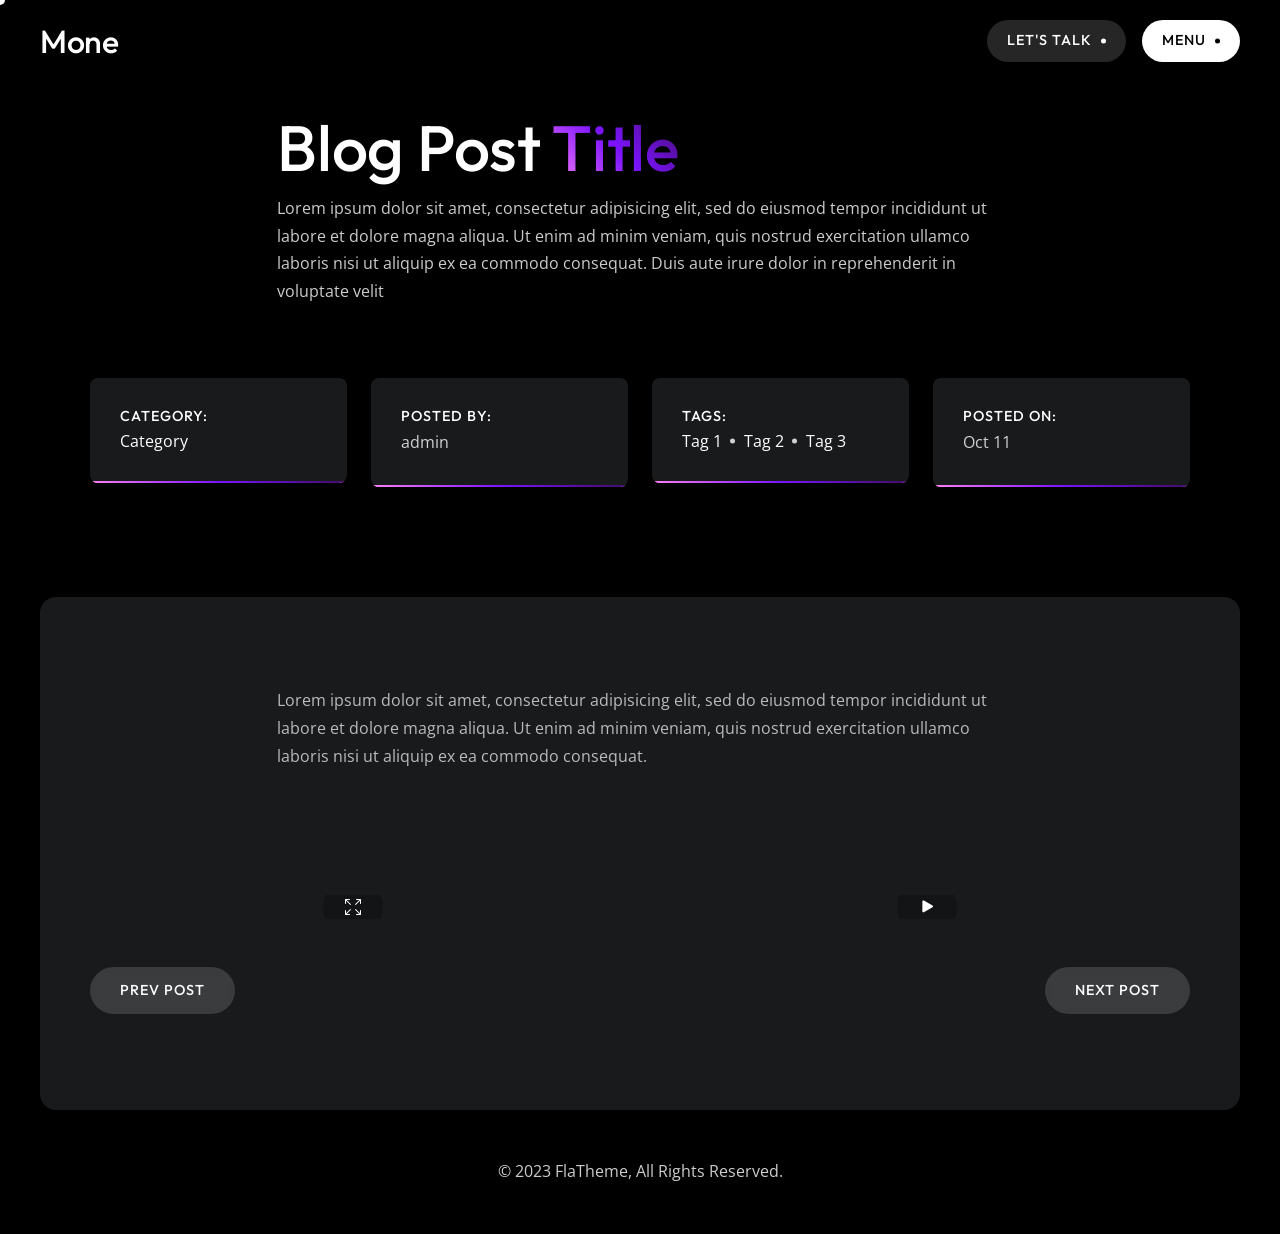
==== blog-single.html @ c7e6affb "main" ====
<!doctype html>
<html lang="en">
	<head>
		<meta charset="utf-8">
		<meta name="viewport" content="width=device-width, initial-scale=1, shrink-to-fit=no">
		<meta name="description" content="">
        <meta name="keywords" content="">
		<title>Mone - Blog Single Page</title>
		<!-- Favicon -->
        <link href="assets/images/favicon.png" rel="shortcut icon">
		<!-- CSS -->
		<link href="assets/plugins/bootstrap/bootstrap.min.css" rel="stylesheet">
		<link href="assets/plugins/magnific-popup/magnific-popup.min.css" rel="stylesheet">
		<link href="assets/plugins/swiper/swiper-bundle.min.css" rel="stylesheet">
		<link href="assets/css/theme.css" rel="stylesheet">
		<!-- Fonts/Icons -->
		<link href="assets/plugins/bootstrap-icons/bootstrap-icons.css" rel="stylesheet">
		<link href="assets/plugins/fontawesome/css/all.css" rel="stylesheet">
	</head>
	<body data-preloader="true">

		<!-- Cursor -->
		<div id="cursor"></div>
		<!-- end Cursor -->

		<!-- Header -->
		<div class="header">
			<div class="container-fluid">
				<div class="header-wrapper">
					<!-- Header Logo -->
					<div class="header-logo">
						<h2><a href="index.html">Mone</a></h2>
					</div>
					<!-- Header Nav -->
					<div class="header-nav">
						<a class="button button-sm button-dot me-2 me-lg-3" href="#">
							<span data-text="Let's Talk">Let's Talk</span>
						</a>
						<!-- Nav Menu Toggle -->
						<button id="nav-toggle" class="button button-sm button-dot button-white">
							<span data-text="Menu">Menu</span>
						</button>
						<!-- Nav Menu Box -->
						<div class="nav-box">
							<ul class="nav">
								<li class="nav-item">
									<a class="nav-link" href="index.html"><i class="bi bi-arrow-right"></i>About</a>
								</li>
								<li class="nav-item">
									<a class="nav-link" href="index.html"><i class="bi bi-arrow-right"></i>Services</a>
								</li>
								<li class="nav-item">
									<a class="nav-link" href="index.html"><i class="bi bi-arrow-right"></i>Portfolio</a>
								</li>
								<li class="nav-item">
									<a class="nav-link" href="index.html"><i class="bi bi-arrow-right"></i>Awards</a>
								</li>
								<li class="nav-item">
									<a class="nav-link" href="index.html"><i class="bi bi-arrow-right"></i>Testimonial</a>
								</li>
								<li class="nav-item">
									<a class="nav-link active" href="#blog"><i class="bi bi-arrow-right"></i>Blog</a>
								</li>
								<li class="nav-item">
									<a class="nav-link" href="index.html"><i class="bi bi-arrow-right"></i>Contact</a>
								</li>
							</ul>
						</div>
					</div><!-- end header-nav -->
				</div><!-- end header-wrapper -->
			</div><!-- end container -->
		</div>
		<!-- end Header -->

		<main>

			<div class="section">
				<div class="container">
					<div class="row">
						<div class="col-12 col-md-10 offset-md-1 col-lg-8 offset-lg-2">
							<h1 class="display-3 fw-medium">Blog Post <span class="text-gradient">Title</span></h1>
							<p>Lorem ipsum dolor sit amet, consectetur adipisicing elit, sed do eiusmod
							tempor incididunt ut labore et dolore magna aliqua. Ut enim ad minim veniam,
							quis nostrud exercitation ullamco laboris nisi ut aliquip ex ea commodo
							consequat. Duis aute irure dolor in reprehenderit in voluptate velit</p>
						</div>
					</div><!-- end row -->
					<div class="row g-4 mt-5">
						<div class="col-12 col-md-6 col-lg-3">
							<div class="fancy-box">
								<h6 class="sm-heading mb-1">Category:</h6>
								<ul class="list-inline-dot">
									<li>
										<a href="#">Category</a>
									</li>
								</ul>
							</div>
						</div>
						<div class="col-12 col-md-6 col-lg-3">
							<div class="fancy-box">
								<h6 class="sm-heading mb-1">Posted by:</h6>
								<p>admin</p>
							</div>
						</div>
						<div class="col-12 col-md-6 col-lg-3">
							<div class="fancy-box">
								<h6 class="sm-heading mb-1">Tags:</h6>
								<ul class="list-inline-dot">
									<li>
										<a href="#">Tag 1</a>
									</li>
									<li>
										<a href="#">Tag 2</a>
									</li>
									<li>
										<a href="#">Tag 3</a>
									</li>
								</ul>
							</div>
						</div>
						<div class="col-12 col-md-6 col-lg-3">
							<div class="fancy-box">
								<h6 class="sm-heading mb-1">Posted on:</h6>
								<p>Oct 11</p>
							</div>
						</div>
					</div><!-- end row -->
				</div><!-- end container -->
			</div>

			<div class="section-box">
				<div class="section-sm bg-dark border-radius-1">
					<div class="container">
						<!-- Text -->
						<div class="row">
							<div class="col-12 col-md-10 offset-md-1 col-lg-8 offset-lg-2">
								<p>Lorem ipsum dolor sit amet, consectetur adipisicing elit, sed do eiusmod
								tempor incididunt ut labore et dolore magna aliqua. Ut enim ad minim veniam,
								quis nostrud exercitation ullamco laboris nisi ut aliquip ex ea commodo
								consequat.</p>
							</div>
						</div><!-- end row -->
						<!-- Project Media -->
						<div class="row g-4 g-lg-5 mt-1">
							<div class="col-12">
								<img class="border-radius" src="assets/images/blog-img-wide.jpg" alt="">
							</div>
							<div class="col-12 col-md-6">
								<!-- Image Lightbox -->
								<a class="lightbox-image-box border-radius" href="assets/images/blog-img.jpg">
									<img src="assets/images/blog-img.jpg" alt="">
									<div class="lightbox-icon">
										<i class="bi bi-arrows-fullscreen"></i>
									</div>
								</a>
							</div>
							<div class="col-12 col-md-6">
								<!-- Video Lightbox -->
								<a class="lightbox-media-box border-radius icon-lg" href="https://www.youtube.com/watch?v=W-j4QGAgNu8">
									<img src="assets/images/blog-img.jpg" alt="">
									<div class="lightbox-icon">
										<i class="bi bi-play-fill"></i>
									</div>
								</a>
							</div>
						</div><!-- end row -->
						<div class="row mt-5">
							<div class="col-6">
								<a class="button" href="#">
									<span data-text="Prev Post">Prev Post</span>
								</a>
							</div>
							<div class="col-6 text-end">
								<a class="button" href="#">
									<span data-text="Next Post">Next Post</span>
								</a>
							</div>
						</div>
					</div><!-- end container -->
				</div>
			</div>

		</main>

		<!-- Footer -->
		<div class="py-4 py-lg-5 text-center">
			<p>&copy; 2023 FlaTheme, All Rights Reserved.</p>
		</div>
		<!-- end Footer -->

		<!-- Scroll To Top -->
		<div class="scrolltotop">
			<a class="button-circle" href="#">
				<i class="bi bi-arrow-up"></i>
				<i class="bi bi-arrow-up"></i>
			</a>
		</div>
		<!-- end Scroll To Top -->

		<!-- JavaScripts -->
		<script src="https://maps.googleapis.com/maps/api/js?key=YOUR_API_KEY"></script>
		<script src="assets/plugins/jquery.min.js"></script>
		<script src="assets/plugins/plugins.js"></script>
		<script src="assets/js/functions.js"></script>
	</body>
</html>
---- assets/css/theme.css ----
/*------------------------------------------------
*
* Template name : Mone
* Version       : 1.0.1
* Author        : FlaTheme
* Author URL    : http://themeforest.net/user/flatheme
* Table of Contents: 
* 1.  Base
* 2.  Forms
* 3.  Lists
* 4.  Typography
* 5.  Buttons
* 6.  Clients
* 7.  Fancy box
* 8.  Lightbox
* 9.  Maps
* 10. Services
* 11. Testimonial
* 12. Blog
* 13. Header Menu
* 14. Portfolio
* 15. Preloader
* 16. Utilities
*
-------------------------------------------------*/
/*------------------------------------------------
  1. Base
-------------------------------------------------*/
@import url("https://fonts.googleapis.com/css2?family=Open+Sans:wght@300;400;500;600;700&family=Outfit:wght@200;300;400;500;600;700;800&display=swap");
html, body {
  width: 100%;
  height: 100%;
}

body {
  overflow-x: hidden;
  position: relative;
  z-index: 1;
  background: black;
  width: auto;
  min-height: 100%;
}

:root {
  --bs-dark-rgb: 24, 26, 28;
}

.container {
  padding: 0 20px;
}

img {
  width: auto;
  max-width: 100%;
  height: auto;
}

.hero-section {
  padding: 130px 0;
}

@media (max-width: 1199.98px) {
  .hero-section {
    padding: 110px 0;
  }
}

@media (max-width: 991.98px) {
  .hero-section {
    padding: 90px 0;
  }
}

.hero-heading {
  font-size: 4rem;
}

@media (min-width: 768px) {
  .hero-heading {
    font-size: 6rem;
  }
}

@media (min-width: 992px) {
  .hero-heading {
    font-size: 7rem;
  }
}

@media (min-width: 1200px) {
  .hero-heading {
    font-size: 8rem;
  }
}

.hero-avatar img {
  width: 320px;
  height: 320px;
  border-radius: 50%;
}

@media (max-width: 1199.98px) {
  .hero-avatar img {
    width: 100%;
    height: auto;
  }
}

@media (max-width: 991.98px) {
  .hero-avatar img {
    width: 270px;
    height: 270px;
  }
}

@media (max-width: 767.98px) {
  .hero-avatar img {
    width: 240px;
    height: 240px;
  }
}

.section-box {
  padding: 0 20px;
}

@media (min-width: 992px) {
  .section-box {
    padding: 0 30px;
  }
}

@media (min-width: 1200px) {
  .section-box {
    padding: 0 40px;
  }
}

@media (min-width: 1600px) {
  .section-box {
    padding: 0 50px;
  }
}

@media (min-width: 1920px) {
  .section-box {
    padding: 0 60px;
  }
}

.section {
  overflow: hidden;
  padding: 110px 0;
}

.section-sm {
  overflow: hidden;
  padding: 90px 0;
}

@media (max-width: 1199.98px) {
  .section {
    padding: 90px 0;
  }
  .section-sm {
    padding: 70px 0;
  }
}

.link-hover {
  display: inline-block;
  overflow: hidden;
  vertical-align: middle;
}

.link-hover span {
  display: block;
  position: relative;
  color: transparent;
}

.link-hover span:before, .link-hover span:after {
  content: attr(data-text);
  position: absolute;
  left: 0;
  color: white;
  -webkit-transition: ease-out 0.16s;
  transition: ease-out 0.16s;
}

.link-hover span:before {
  top: 0;
}

.link-hover span:after {
  visibility: hidden;
  opacity: 0;
  top: 100%;
}

.link-hover:hover:before {
  opacity: 0.4;
  -webkit-transform: translateY(-50%) scale(2.7);
  transform: translateY(-50%) scale(2.7);
}

.link-hover:hover span:before {
  visibility: hidden;
  opacity: 0;
  top: -100%;
}

.link-hover:hover span:after {
  visibility: visible;
  opacity: 1;
  top: 0;
}

@media (max-width: 991.98px) {
  #cursor {
    display: none;
  }
}

@media (min-width: 992px) {
  #cursor {
    z-index: 999;
    position: absolute;
    -webkit-transform: translate(-50%, -50%);
    transform: translate(-50%, -50%);
    background: white;
    width: 10px;
    height: 10px;
    border-radius: 50%;
    mix-blend-mode: difference;
    pointer-events: none;
    -webkit-transition: linear 0.08s;
    transition: linear 0.08s;
  }
  #cursor.scale-cursor {
    -webkit-transform: translate(-50%, -50%) scale(5);
    transform: translate(-50%, -50%) scale(5);
    opacity: 0.15;
  }
}

.scrolltotop {
  position: fixed;
  right: 20px;
  bottom: 20px;
  -webkit-transform: translateY(20px);
  transform: translateY(20px);
  z-index: 991;
  visibility: hidden;
  opacity: 0;
  -webkit-transition: ease-out 0.12s;
  transition: ease-out 0.12s;
}

.scrolltotop.show {
  -webkit-transform: translateY(0);
  transform: translateY(0);
  visibility: visible;
  opacity: 1;
}

@media (min-width: 992px) {
  .scrolltotop {
    right: 30px;
  }
}

@media (min-width: 1200px) {
  .scrolltotop {
    right: 40px;
  }
}

@media (min-width: 1600px) {
  .scrolltotop {
    right: 50px;
  }
}

@media (min-width: 1920px) {
  .scrolltotop {
    right: 60px;
  }
}

/*------------------------------------------------
  2. Forms
-------------------------------------------------*/
input:not(.form-check-input),
textarea {
  background: #181a1c;
  width: 100%;
  border: 0;
  margin-bottom: 1rem;
  padding: 15px 20px;
  border-radius: 0.5em;
  box-shadow: none;
  font: 400 15px "Open Sans", sans-serif;
  -webkit-transition: ease-out 0.16s;
  transition: ease-out 0.16s;
}

input:not(.form-check-input):focus, input:not(.form-check-input):active,
textarea:focus,
textarea:active {
  outline: 0;
  box-shadow: none;
}

textarea {
  height: 160px;
}

input:not(.form-check-input), textarea, .form-control {
  color: rgba(255, 255, 255, 0.8);
}

input:not(.form-check-input)::-webkit-input-placeholder, textarea::-webkit-input-placeholder, .form-control::-webkit-input-placeholder {
  color: rgba(255, 255, 255, 0.4);
}

input:not(.form-check-input)::-moz-placeholder, textarea::-moz-placeholder, .form-control::-moz-placeholder {
  color: rgba(255, 255, 255, 0.4);
}

input:not(.form-check-input):-ms-placeholder, textarea:-ms-placeholder, .form-control:-ms-placeholder {
  color: rgba(255, 255, 255, 0.4);
}

input:not(.form-check-input)::-ms-placeholder, textarea::-ms-placeholder, .form-control::-ms-placeholder {
  color: rgba(255, 255, 255, 0.4);
}

input:not(.form-check-input)::placeholder, textarea::placeholder, .form-control::placeholder {
  color: rgba(255, 255, 255, 0.4);
}

input:not(.form-check-input):focus, textarea:focus, .form-control:focus {
  border-color: rgba(255, 255, 255, 0.3);
}

label {
  font-size: 15px;
}

.submit-result span {
  display: none;
  -webkit-transition: ease-out 0.2s;
  transition: ease-out 0.2s;
}

.submit-result span.show-result {
  margin-top: 24px;
  display: block;
}

.submit-result span#success {
  color: #32CD32;
}

.submit-result span#error {
  color: #E32227;
}

.submit-result span .error-color {
  background: rgba(255, 0, 0, 0.1);
}

/*------------------------------------------------
  3. Lists
-------------------------------------------------*/
ul {
  margin: 0;
}

ul li a {
  -webkit-transition: linear 0.1s;
  transition: linear 0.1s;
}

ul[class*=' list-'], ul[class^='list-'] {
  padding: 0;
}

ul.list-unstyled li {
  list-style-type: none;
}

ul[class*=' list-inline'] li, ul[class^='list-inline'] li {
  display: inline-block;
}

ul.list-inline li {
  padding-left: 4px;
}

ul.list-inline li:first-child {
  padding-left: 0;
}

ul.list-inline-lg li {
  padding-left: 8px;
}

ul.list-inline-lg li:first-child {
  padding-left: 0;
}

ul.list-inline-dot li {
  position: relative;
  padding: 0 4px 0 14px;
}

ul.list-inline-dot li:before {
  content: '';
  position: absolute;
  top: 50%;
  left: 0;
  -webkit-transform: translateY(-50%);
  transform: translateY(-50%);
  background: rgba(255, 255, 255, 0.8);
  width: 5px;
  height: 5px;
  border-radius: 50%;
}

ul.list-inline-dot li:first-child {
  padding-left: 0;
}

ul.list-inline-dot li:first-child:before {
  display: none;
}

/*------------------------------------------------
  4. Typography
-------------------------------------------------*/
body {
  color: rgba(255, 255, 255, 0.8);
  font-family: "Open Sans", sans-serif;
  font-size: 1rem;
  font-weight: 400;
  letter-spacing: 0;
}

@media (max-width: 991.98px) {
  body {
    font-size: 0.938rem;
  }
}

h1, h2, h3, h4, h5, h6 {
  letter-spacing: -0.3px;
  color: white;
  font-family: "Outfit", sans-serif;
  font-weight: 500;
}

p {
  margin: 0;
  line-height: 1.74;
  /* 26px */
}

@media (max-width: 991.98px) {
  p {
    line-height: 1.6;
    /* 24px */
  }
}

.uppercase {
  text-transform: uppercase;
}

.font-small {
  font-size: 0.9em;
  line-height: 1.7;
}

@media (max-width: 991.98px) {
  .font-small {
    font-size: 0.9em;
    line-height: 1.7;
  }
}

.font-large {
  font-size: 1.063em;
  line-height: 1.6;
}

@media (max-width: 991.98px) {
  .font-large {
    font-size: 1.063em;
  }
}

.title-heading {
  position: relative;
  display: inline-block;
  padding-left: 20px;
  font-family: "Outfit", sans-serif;
  font-size: 0.9em;
  font-weight: 500;
  text-transform: uppercase;
  letter-spacing: 1px;
}

.title-heading:before {
  content: '';
  position: absolute;
  top: 50%;
  left: 0;
  -webkit-transform: translateY(-50%);
  transform: translateY(-50%);
  width: 12px;
  height: 12px;
  border: 2px solid rgba(255, 255, 255, 0.3);
  border-radius: 50%;
}

.sm-heading {
  font-family: "Outfit", sans-serif;
  font-size: 0.9em;
  font-weight: 500;
  text-transform: uppercase;
  letter-spacing: 1px;
  line-height: 1.2;
}

i {
  display: inline-block;
}

.icon-4xl i {
  font-size: 2.4em;
}

.icon-3xl i {
  font-size: 2.13em;
}

.icon-2xl i {
  font-size: 1.86em;
}

.icon-xl i {
  font-size: 1.6em;
}

.icon-lg i {
  font-size: 1.33em;
}

.icon-sm i {
  font-size: 0.9em;
}

/*------------------------------------------------
  5. Buttons
-------------------------------------------------*/
a {
  color: white;
  -webkit-transition: linear 0.1s;
  transition: linear 0.1s;
  text-decoration: none;
}

a:hover {
  color: white;
  text-decoration: none;
}

button {
  background: transparent;
  box-shadow: none;
  border: 0;
  padding: 0;
  cursor: pointer;
}

a:focus, a:active, button:focus, button:active {
  box-shadow: none;
  outline: 0;
}

.button {
  position: relative;
  display: inline-block;
  overflow: hidden;
  background: rgba(255, 255, 255, 0.15);
  backdrop-filter: blur(5px);
  border-radius: 3em;
  padding: 13px 30px;
  color: white;
  font-family: "Outfit", sans-serif;
  font-size: 0.9em;
  font-weight: 500;
  text-transform: uppercase;
  letter-spacing: 1px;
  -webkit-transition: ease-out 0.12s;
  transition: ease-out 0.12s;
}

.button:after {
  content: '';
  z-index: -1;
  position: absolute;
  top: 0;
  left: 0;
  opacity: 0;
  background-color: #ff82f3;
  background-image: linear-gradient(45deg, #ff82f3 0%, #7b13ff 50%, #400d64 100%);
  width: 100%;
  height: 100%;
  -webkit-transition: linear 0.1s;
  transition: linear 0.1s;
}

.button span {
  display: block;
  position: relative;
  color: transparent;
}

.button span:before, .button span:after {
  content: attr(data-text);
  position: absolute;
  left: 0;
  color: white;
  -webkit-transition: ease-out 0.14s;
  transition: ease-out 0.14s;
}

.button span:before {
  top: 0;
}

.button span:after {
  visibility: hidden;
  opacity: 0;
  top: 100%;
}

.button:hover {
  background: rgba(255, 255, 255, 0.15);
  color: white;
}

.button:hover:after {
  opacity: 0.2;
}

.button:hover span:before {
  visibility: hidden;
  opacity: 0;
  top: -100%;
}

.button:hover span:after {
  visibility: visible;
  opacity: 1;
  top: 0;
}

.button-sm {
  padding: 10px 20px;
}

.button-lg {
  padding: 16px 42px;
}

.button-white {
  background: white;
  color: black;
}

.button-white:after {
  display: none;
}

.button-white span:before, .button-white span:after {
  color: black;
}

.button-white:hover {
  background: white;
  color: black;
}

.button-dot {
  padding: 13px 46px 13px 30px;
}

.button-dot:before {
  content: '';
  position: absolute;
  top: 50%;
  right: 32px;
  -webkit-transform: translateY(-50%);
  transform: translateY(-50%);
  background: white;
  width: 5px;
  height: 5px;
  border-radius: 50%;
  -webkit-transition: linear 0.06s;
  transition: linear 0.06s;
}

.button-dot:hover:before {
  opacity: 0.4;
  -webkit-transform: translateY(-50%) scale(2.7);
  transform: translateY(-50%) scale(2.7);
}

.button-dot.button-sm {
  padding: 10px 34px 10px 20px;
}

.button-dot.button-sm:before {
  right: 20px;
}

.button-dot.button-lg {
  padding: 16px 60px 16px 42px;
}

.button-dot.button-white:before {
  background: black;
}

.button-dot.button-white:hover:before {
  opacity: 0.2;
}

.button-circle {
  position: relative;
  overflow: hidden;
  z-index: 1;
  display: inline-block;
  background: rgba(255, 255, 255, 0.15);
  backdrop-filter: blur(5px);
  width: 50px;
  height: 50px;
  border-radius: 50%;
  color: white;
  text-align: center;
  line-height: 50px;
  -webkit-transition: linear 0.1s;
  transition: linear 0.1s;
}

.button-circle:before {
  content: '';
  z-index: -1;
  position: absolute;
  top: 0;
  left: 0;
  opacity: 0;
  background-color: #ff82f3;
  background-image: linear-gradient(45deg, #ff82f3 0%, #7b13ff 50%, #400d64 100%);
  width: 100%;
  height: 100%;
  -webkit-transition: linear 0.1s;
  transition: linear 0.1s;
}

.button-circle i {
  position: absolute;
  top: 50%;
  left: 50%;
  -webkit-transform: translate(-50%, -50%);
  transform: translate(-50%, -50%);
  -webkit-transition: ease-out 0.16s;
  transition: ease-out 0.16s;
}

.button-circle i:last-child {
  top: 100%;
  visibility: hidden;
  opacity: 0;
}

.button-circle:hover {
  background: rgba(255, 255, 255, 0.15);
  color: white;
}

.button-circle:hover:before {
  opacity: 0.2;
}

.button-circle:hover i:first-child {
  top: 0;
  visibility: hidden;
  opacity: 0;
}

.button-circle:hover i:last-child {
  top: 50%;
  visibility: visible;
  opacity: 1;
}

.button-circle-sm {
  width: 44px;
  height: 44px;
  line-height: 44px;
}

.button-circle-lg {
  width: 56px;
  height: 56px;
  line-height: 56px;
}

.button-circle-white {
  background: white;
  color: black;
}

.button-circle-white:before {
  display: none;
}

.button-circle-white:hover {
  background: white;
  color: black;
}

/*------------------------------------------------
  6. Clients
-------------------------------------------------*/
.client-box a img {
  opacity: 0.6;
  width: 100%;
  -webkit-transition: ease-out 0.12s;
  transition: ease-out 0.12s;
}

.client-box a:hover img {
  opacity: 1;
}

/*------------------------------------------------
  7. Fancy box
-------------------------------------------------*/
.fancy-box {
  z-index: 1;
  position: relative;
  overflow: hidden;
  background: #181a1c;
  padding: 30px;
  border-radius: 0.5em;
}

.fancy-box:before {
  z-index: -1;
  content: '';
  visibility: hidden;
  opacity: 0;
  position: absolute;
  top: 0;
  left: 0;
  background-color: #ff82f3;
  background-image: linear-gradient(45deg, #ff82f3 0%, #7b13ff 50%, #400d64 100%);
  width: 100%;
  height: 100%;
  -webkit-transition: linear 0.1s;
  transition: linear 0.1s;
}

.fancy-box:after {
  content: '';
  position: absolute;
  bottom: 0;
  left: 0;
  background-color: #ff82f3;
  background-image: linear-gradient(45deg, #ff82f3 0%, #7b13ff 50%, #400d64 100%);
  width: 100%;
  height: 2px;
  -webkit-transition: linear 0.1s;
  transition: linear 0.1s;
}

.fancy-box:hover:before {
  visibility: visible;
  opacity: 0.1;
}

@media (max-width: 1199.98px) {
  .fancy-box {
    padding: 24px;
  }
}

@media (max-width: 991.98px) {
  .fancy-box {
    padding: 20px;
  }
}

/*------------------------------------------------
  8. Lightbox
-------------------------------------------------*/
.lightbox-image-box,
.lightbox-media-box {
  position: relative;
  overflow: hidden;
  display: block;
}

.lightbox-image-box[class*='border-radius'],
.lightbox-media-box[class*='border-radius'] {
  -webkit-transform: translate3d(0, 0, 0);
  transform: translate3d(0, 0, 0);
}

.lightbox-image-box:after,
.lightbox-media-box:after {
  content: '';
  position: absolute;
  top: 0;
  right: 0;
  bottom: 0;
  left: 0;
  opacity: 0;
  background-color: #ff82f3;
  background-image: linear-gradient(45deg, #ff82f3 0%, #7b13ff 50%, #400d64 100%);
  -webkit-transition: linear 0.1s;
  transition: linear 0.1s;
}

.lightbox-image-box img,
.lightbox-media-box img {
  -webkit-transform: scale(1);
  transform: scale(1);
  -webkit-transition: transform 0.4s cubic-bezier(0.165, 0.84, 0.44, 1);
  transition: transform 0.4s cubic-bezier(0.165, 0.84, 0.44, 1);
}

.lightbox-image-box .lightbox-icon,
.lightbox-media-box .lightbox-icon {
  z-index: 1;
  position: absolute;
  top: 50%;
  left: 50%;
  -webkit-transform: translate(-50%, -50%);
  transform: translate(-50%, -50%);
  background: rgba(0, 0, 0, 0.2);
  backdrop-filter: blur(5px);
  width: 60px;
  height: 60px;
  border-radius: 50%;
  text-align: center;
  line-height: 60px;
  color: white;
}

.lightbox-image-box:hover:after,
.lightbox-media-box:hover:after {
  opacity: 0.1;
}

.lightbox-image-box:hover img,
.lightbox-media-box:hover img {
  -webkit-transform: scale(1.06);
  transform: scale(1.06);
}

.mfp-bg {
  background: black;
}

.mfp-container,
.mfp-bg {
  opacity: 0;
  -webkit-backface-visibility: hidden;
  -webkit-transition: ease-out 0.16s;
  transition: ease-out 0.16s;
}

.mfp-container {
  -webkit-transform: scale(0.98);
  transform: scale(0.98);
  padding: 0 20px;
}

.mfp-ready .mfp-container {
  -webkit-transform: scale(1);
  transform: scale(1);
  opacity: 1;
}

.mfp-ready.mfp-bg {
  opacity: 0.97;
}

.mfp-removing .mfp-container, .mfp-removing.mfp-bg {
  opacity: 0;
}

.mfp-removing .mfp-container {
  -webkit-transform: scale(0.98);
  transform: scale(0.98);
}

button.mfp-close {
  display: block;
  top: -5px;
  opacity: 1;
  width: auto;
  height: auto;
  line-height: auto;
  font-size: 24px;
  -webkit-transition: linear 0.1s;
  transition: linear 0.1s;
}

button.mfp-close:hover {
  top: -5px;
  opacity: 1;
  color: #fff;
}

.mfp-iframe-holder .mfp-close {
  top: -45px;
}

.mfp-iframe-holder .mfp-close:hover {
  top: -45px;
}

.mfp-close-btn-in .mfp-close {
  color: rgba(255, 255, 255, 0.7);
}

.mfp-arrow {
  -webkit-transition: linear 0.1s;
  transition: linear 0.1s;
}

.mfp-arrow-left:before {
  border-right: 0;
}

.mfp-arrow-right:before {
  border-left: 0;
}

@media (max-width: 575.98px) {
  button.mfp-arrow {
    background: rgba(0, 0, 0, 0.5);
    width: 70px;
    height: 70px;
    margin-top: -35px;
  }
  button.mfp-arrow:active {
    margin-top: -35px;
  }
  button.mfp-arrow-left {
    margin-left: 20px;
  }
  button.mfp-arrow-left:before, button.mfp-arrow-left:after {
    margin-top: 15px;
    margin-left: 20px;
  }
  button.mfp-arrow-right {
    margin-right: 20px;
  }
  button.mfp-arrow-right:before, button.mfp-arrow-right:after {
    margin-top: 15px;
    margin-left: 30px;
  }
}

.mfp-bottom-bar {
  margin-top: -30px;
}

.mfp-bottom-bar .mfp-title {
  color: rgba(255, 255, 255, 0.7);
}

.mfp-bottom-bar .mfp-counter {
  color: rgba(255, 255, 255, 0.6);
  font-size: 14px;
}

.mfp-iframe-scaler iframe, .mfp-figure::after {
  -webkit-box-shadow: 0 0 14px 0 rgba(0, 0, 0, 0.3);
  box-shadow: 0 0 14px 0 rgba(0, 0, 0, 0.3);
}

/*------------------------------------------------
  9. Maps
-------------------------------------------------*/
.gmap {
  width: 100%;
}

.gmap-sm {
  height: 350px;
}

.gmap-md {
  height: 400px;
}

.gmap-lg {
  height: 450px;
}

@media (max-width: 991.98px) {
  .gmap-sm {
    height: 300px;
  }
  .gmap-md {
    height: 350px;
  }
  .gmap-lg {
    height: 400px;
  }
}

/*------------------------------------------------
  10. Services
-------------------------------------------------*/
.service-box {
  z-index: 1;
  position: relative;
  overflow: hidden;
  background: #181a1c;
  padding: 30px;
  border-radius: 0.5em;
}

.service-box:before {
  z-index: -1;
  content: '';
  visibility: hidden;
  opacity: 0;
  position: absolute;
  top: 0;
  left: 0;
  background-color: #ff82f3;
  background-image: linear-gradient(45deg, #ff82f3 0%, #7b13ff 50%, #400d64 100%);
  width: 100%;
  height: 100%;
  -webkit-transition: linear 0.1s;
  transition: linear 0.1s;
}

.service-box:after {
  content: '';
  position: absolute;
  bottom: 0;
  left: 0;
  background-color: #ff82f3;
  background-image: linear-gradient(45deg, #ff82f3 0%, #7b13ff 50%, #400d64 100%);
  width: 100%;
  height: 2px;
  -webkit-transition: linear 0.1s;
  transition: linear 0.1s;
}

.service-box .service-order * {
  margin: 0;
}

.service-box .service-title * {
  display: inline-flex;
  margin-bottom: 0;
}

.service-box .service-title i {
  font-size: 2em;
  padding-right: 16px;
  color: white;
}

.service-box:hover:before {
  visibility: visible;
  opacity: 0.1;
}

@media (max-width: 991.98px) {
  .service-box {
    padding: 20px;
  }
  .service-box .service-order {
    margin-bottom: 12px;
  }
  .service-box .service-title {
    display: inline-flex;
    align-items: center;
    margin-bottom: 12px;
  }
  .service-box .service-title i {
    padding-right: 12px;
  }
}

@media (min-width: 992px) {
  .service-box {
    display: -webkit-box;
    display: -webkit-flex;
    display: -ms-flexbox;
    display: flex;
    align-items: center;
  }
  .service-box .service-order {
    display: inline-flex;
    width: 15%;
  }
  .service-box .service-title {
    display: inline-flex;
    width: 40%;
    align-items: center;
    padding-right: 24px;
  }
  .service-box .service-text {
    display: inline-flex;
    width: 45%;
  }
}

/*------------------------------------------------
  11. Testimonial
-------------------------------------------------*/
.testimonial-slider {
  position: relative;
}

.swiper-testimonial-pagination.swiper-pagination-progressbar,
.swiper-testimonial-pagination.swiper-pagination-horizontal {
  position: absolute;
  top: auto;
  bottom: 0;
  right: 0;
  left: 330px;
  z-index: 1;
  overflow: hidden;
  background: rgba(255, 255, 255, 0.2);
  width: auto;
  height: 2px;
  border-radius: 1px;
}

.swiper-testimonial-pagination.swiper-pagination-progressbar .swiper-pagination-progressbar-fill,
.swiper-testimonial-pagination.swiper-pagination-horizontal .swiper-pagination-progressbar-fill {
  background-color: #ff82f3;
  background-image: linear-gradient(45deg, #ff82f3 0%, #7b13ff 50%, #400d64 100%);
}

.testimonial-box {
  position: relative;
}

.testimonial-box:before {
  content: '\f10e';
  z-index: -1;
  opacity: 0.2;
  position: absolute;
  top: 0;
  right: 0;
  font-family: "Font Awesome 6 Free";
  font-size: 5rem;
  font-weight: 900;
  line-height: 1;
}

.testimonial-box .testimonial-avatar {
  width: 280px;
  height: 280px;
}

.testimonial-box .testimonial-avatar img {
  border-radius: 50%;
}

@media (min-width: 1200px) {
  .testimonial-slider {
    padding-bottom: 2px;
  }
  .testimonial-box {
    display: -webkit-box;
    display: -webkit-flex;
    display: -ms-flexbox;
    display: flex;
    align-items: center;
  }
  .testimonial-box .testimonial-avatar {
    display: inline-block;
    min-width: 280px;
    max-width: 280px;
  }
  .testimonial-box .testimonial-content {
    display: inline-block;
    width: auto;
    padding-left: 50px;
  }
}

@media (max-width: 1199.98px) {
  .testimonial-box {
    text-align: center;
  }
  .testimonial-box .testimonial-avatar {
    display: inline-block;
    width: 200px;
    height: 200px;
    margin-bottom: 16px;
  }
  .testimonial-slider {
    padding-bottom: 22px;
  }
  .swiper-testimonial-pagination.swiper-pagination-progressbar,
  .swiper-testimonial-pagination.swiper-pagination-horizontal {
    left: 0;
  }
}

@media (max-width: 991.98px) {
  .testimonial-box:before {
    font-size: 4rem;
  }
}

/*------------------------------------------------
  12. Blog
-------------------------------------------------*/
.blog-post-box .blog-post-img {
  position: relative;
  overflow: hidden;
  border-radius: 1em;
}

.blog-post-box .blog-post-img .blog-post-img-link {
  display: block;
}

.blog-post-box .blog-post-img .blog-post-img-link:before {
  content: '';
  z-index: 1;
  position: absolute;
  top: 0;
  left: 0;
  opacity: 0;
  background-color: #ff82f3;
  background-image: linear-gradient(45deg, #ff82f3 0%, #7b13ff 50%, #400d64 100%);
  width: 100%;
  height: 100%;
  -webkit-transition: linear 0.1s;
  transition: linear 0.1s;
}

.blog-post-box .blog-post-img img {
  -webkit-transform: scale(1);
  transform: scale(1);
  width: 100%;
  -webkit-transition: transform 0.4s cubic-bezier(0.165, 0.84, 0.44, 1);
  transition: transform 0.4s cubic-bezier(0.165, 0.84, 0.44, 1);
}

.blog-post-box .blog-post-img .blog-post-category {
  z-index: 2;
  position: absolute;
  top: 16px;
  right: 16px;
  display: inline-block;
  background: rgba(0, 0, 0, 0.2);
  backdrop-filter: blur(5px);
  padding: 10px 20px;
  border-radius: 2em;
  color: white;
  font-family: "Outfit", sans-serif;
  font-size: 0.9em;
  font-weight: 500;
  text-transform: uppercase;
  letter-spacing: 0.5px;
}

.blog-post-box .blog-post-img .blog-post-category span {
  display: block;
  position: relative;
  color: transparent;
}

.blog-post-box .blog-post-img .blog-post-category span:before, .blog-post-box .blog-post-img .blog-post-category span:after {
  content: attr(data-text);
  position: absolute;
  left: 0;
  color: white;
  -webkit-transition: ease-out 0.14s;
  transition: ease-out 0.14s;
}

.blog-post-box .blog-post-img .blog-post-category span:before {
  top: 0;
}

.blog-post-box .blog-post-img .blog-post-category span:after {
  visibility: hidden;
  opacity: 0;
  top: 100%;
}

.blog-post-box .blog-post-img .blog-post-category:hover span:before {
  visibility: hidden;
  opacity: 0;
  top: -100%;
}

.blog-post-box .blog-post-img .blog-post-category:hover span:after {
  visibility: visible;
  opacity: 1;
  top: 0;
}

.blog-post-box .blog-post-img:hover .blog-post-img-link:before {
  opacity: 0.1;
}

.blog-post-box .blog-post-img:hover img {
  -webkit-transform: scale(1.04);
  transform: scale(1.04);
}

.blog-post-box .blog-caption {
  display: block;
  position: relative;
  overflow: hidden;
  -webkit-transition: ease-out 0.2s;
  transition: ease-out 0.2s;
}

.blog-post-box .blog-caption i {
  position: absolute;
  top: 50%;
  left: 0;
  -webkit-transform: translateY(-50%);
  transform: translateY(-50%);
  visibility: hidden;
  opacity: 0;
  -webkit-transition: linear 0.1s;
  transition: linear 0.1s;
}

.blog-post-box:hover .blog-caption {
  padding-left: 44px;
}

.blog-post-box:hover .blog-caption i {
  visibility: visible;
  opacity: 1;
}

.blog-slider.swiper, .blog-slider.swiper-container {
  overflow: visible;
}

.swiper-blog-prev {
  margin-right: 6px;
}

/*------------------------------------------------
  13. Header Menu
-------------------------------------------------*/
.header {
  position: fixed;
  top: 0;
  right: 0;
  left: 0;
  z-index: 991;
  padding: 20px 0;
  text-align: center;
}

.header .container-fluid {
  padding: 0 10px;
}

.header .header-wrapper {
  display: -webkit-box;
  display: -webkit-flex;
  display: -ms-flexbox;
  display: flex;
  justify-content: space-between;
  align-items: center;
  padding: 0 10px;
}

.header .header-wrapper .header-logo {
  display: inline-flex;
}

.header .header-wrapper .header-logo * {
  margin-bottom: 0;
}

.header .header-wrapper .header-logo img {
  max-height: 42px;
}

.header .header-wrapper .header-nav {
  position: relative;
  display: inline-flex;
  align-items: center;
}

.header .header-wrapper .header-nav .nav-box {
  z-index: 991;
  visibility: hidden;
  opacity: 0;
  position: absolute;
  -webkit-transform: translateY(5px);
  transform: translateY(5px);
  top: 60px;
  right: 0;
  background: rgba(255, 255, 255, 0.1);
  backdrop-filter: blur(5px);
  border-radius: 0.5em;
  -webkit-box-shadow: 0 8px 24px 0 rgba(22, 24, 26, 0.07);
  box-shadow: 0 8px 24px 0 rgba(22, 24, 26, 0.07);
  padding: 26px 30px;
  text-align: left;
  -webkit-transition: linear 0.1s;
  transition: linear 0.1s;
}

.header .header-wrapper .header-nav .nav-box:before {
  content: '';
  position: absolute;
  top: 0;
  left: 0;
  background-color: #ff82f3;
  background-image: linear-gradient(45deg, #ff82f3 0%, #7b13ff 50%, #400d64 100%);
  width: 100%;
  height: 100%;
  border-radius: 0.5em;
  opacity: 0.3;
}

.header .header-wrapper .header-nav .nav-box.show {
  -webkit-transform: translateY(0);
  transform: translateY(0);
  visibility: visible;
  opacity: 1;
}

.header .header-wrapper .header-nav .nav-box .nav .nav-item {
  display: block;
  width: 100%;
  margin-bottom: 10px;
  font-family: "Outfit", sans-serif;
  font-size: 1.25rem;
}

.header .header-wrapper .header-nav .nav-box .nav .nav-item:last-child {
  margin-bottom: 0;
}

.header .header-wrapper .header-nav .nav-box .nav .nav-item .nav-link {
  position: relative;
  padding: 0;
  color: white;
  -webkit-transition: ease-out 0.2s;
  transition: ease-out 0.2s;
}

.header .header-wrapper .header-nav .nav-box .nav .nav-item .nav-link i {
  position: absolute;
  top: 50%;
  left: 0;
  -webkit-transform: translateY(-50%);
  transform: translateY(-50%);
  visibility: hidden;
  opacity: 0;
  -webkit-transition: linear 0.1s;
  transition: linear 0.1s;
}

.header .header-wrapper .header-nav .nav-box .nav .nav-item .nav-link:hover, .header .header-wrapper .header-nav .nav-box .nav .nav-item .nav-link.active {
  padding-left: 26px;
}

.header .header-wrapper .header-nav .nav-box .nav .nav-item .nav-link:hover i, .header .header-wrapper .header-nav .nav-box .nav .nav-item .nav-link.active i {
  visibility: visible;
  opacity: 1;
}

@media (max-width: 1199.98px) {
  .header .header-wrapper .header-nav .nav-box {
    top: 56px;
  }
}

@media (min-width: 992px) {
  .header .header-wrapper {
    padding: 0 20px;
  }
}

@media (min-width: 1200px) {
  .header .header-wrapper {
    padding: 0 30px;
  }
}

@media (min-width: 1600px) {
  .header .header-wrapper {
    padding: 0 40px;
  }
}

@media (min-width: 1920px) {
  .header .header-wrapper {
    padding: 0 50px;
  }
}

@media (max-width: 1199.98px) {
  .header {
    padding: 16px 0;
  }
}

/*------------------------------------------------
  14. Portfolio
-------------------------------------------------*/
.portfolio-box .portfolio-img {
  position: relative;
  overflow: hidden;
  -webkit-transform: translate3d(0, 0, 0);
  transform: translate3d(0, 0, 0);
  border-radius: 1em;
}

.portfolio-box .portfolio-img a {
  position: relative;
  display: block;
}

.portfolio-box .portfolio-img a:before {
  content: '';
  z-index: 1;
  position: absolute;
  top: 0;
  left: 0;
  opacity: 0;
  background-color: #ff82f3;
  background-image: linear-gradient(45deg, #f3eff2 0%, #ffffff 50%, #ffffff 100%);
  width: 100%;
  height: 100%;
  -webkit-transition: linear 0.1s;
  transition: linear 0.1s;
}

.portfolio-box .portfolio-img img {
  -webkit-transform: scale(1);
  transform: scale(1);
  width: 100%;
  -webkit-transition: transform 0.4s cubic-bezier(0.165, 0.84, 0.44, 1);
  transition: transform 0.4s cubic-bezier(0.165, 0.84, 0.44, 1);
}

.portfolio-box .portfolio-img:hover a:before {
  opacity: 0.1;
}

.portfolio-box .portfolio-img:hover img {
  -webkit-transform: scale(1.06);
  transform: scale(1.06);
}

.portfolio-box .portfolio-caption {
  display: block;
  position: relative;
  overflow: hidden;
  -webkit-transition: ease-out 0.2s;
  transition: ease-out 0.2s;
}

.portfolio-box .portfolio-caption i {
  position: absolute;
  top: 50%;
  left: 0;
  -webkit-transform: translateY(-50%);
  transform: translateY(-50%);
  visibility: hidden;
  opacity: 0;
  -webkit-transition: linear 0.1s;
  transition: linear 0.1s;
}

.portfolio-box:hover .portfolio-caption {
  padding-left: 44px;
}

.portfolio-box:hover .portfolio-caption i {
  visibility: visible;
  opacity: 1;
}

.portfolio-slider.swiper, .portfolio-slider.swiper-container {
  overflow: visible;
}

.swiper-portfolio-prev {
  margin-right: 6px;
}

/*------------------------------------------------
  15. Preloader
-------------------------------------------------*/
body:after {
  content: '';
  position: fixed;
  top: 0;
  left: 0;
  z-index: 998;
  background: black;
  width: 100%;
  height: 100%;
}

body.loaded:after {
  display: none;
}

.preloader {
  position: fixed;
  top: 0;
  left: 0;
  z-index: 999;
  visibility: visible;
  opacity: 1;
  background: black;
  width: 100%;
  height: 100%;
  text-align: center;
}

.preloader div {
  position: absolute;
  top: 50%;
  left: 50%;
  -webkit-transform: translate(-50%, -50%);
  transform: translate(-50%, -50%);
  display: flex;
  font-family: "Outfit", sans-serif;
  font-weight: 400;
  text-transform: uppercase;
  color: white;
}

.preloader div span {
  opacity: 1;
  display: inline-block;
  padding: 0 8px;
  -webkit-transition: linear 0.1s;
  transition: linear 0.1s;
  -webkit-animation: loader 1s linear infinite;
  animation: loader 1s linear infinite;
}

.preloader div span:nth-child(2) {
  -webkit-animation-delay: 0.1s;
  animation-delay: 0.1s;
}

.preloader div span:nth-child(3) {
  -webkit-animation-delay: 0.2s;
  animation-delay: 0.2s;
}

.preloader div span:nth-child(4) {
  -webkit-animation-delay: 0.3s;
  animation-delay: 0.3s;
}

.preloader div span:nth-child(5) {
  -webkit-animation-delay: 0.4s;
  animation-delay: 0.4s;
}

.preloader div span:nth-child(6) {
  -webkit-animation-delay: 0.5s;
  animation-delay: 0.5s;
}

.preloader div span:nth-child(7) {
  -webkit-animation-delay: 0.6s;
  animation-delay: 0.6s;
}

.loaded .preloader {
  visibility: hidden;
  opacity: 0;
  -webkit-transition: ease-out 0.4s;
  transition: ease-out 0.4s;
}

@-webkit-keyframes loader {
  0% {
    opacity: 1;
  }
  100% {
    opacity: 0;
  }
}

@keyframes loader {
  0% {
    opacity: 1;
  }
  100% {
    opacity: 0;
  }
}

/*------------------------------------------------
  16. Utilities
-------------------------------------------------*/
.bg-black {
  background: #000;
}

.bg-dark {
  background: #181a1c;
}

.bg-white {
  background: #fff;
}

.bg-green {
  background: #32CD32;
}

.bg-red {
  background: #E32227;
}

.bg-yellow {
  background: #FFAE42;
}

.bg-light-content, .bg-white, .bg-dark .bg-white, *[class*='bg-black'] .bg-white {
  color: #838485;
}

.bg-light-content h1, .bg-white h1, .bg-dark .bg-white h1, *[class*='bg-black'] .bg-white h1, .bg-light-content h2, .bg-white h2, .bg-dark .bg-white h2, *[class*='bg-black'] .bg-white h2, .bg-light-content h3, .bg-white h3, .bg-dark .bg-white h3, *[class*='bg-black'] .bg-white h3, .bg-light-content h4, .bg-white h4, .bg-dark .bg-white h4, *[class*='bg-black'] .bg-white h4, .bg-light-content h5, .bg-white h5, .bg-dark .bg-white h5, *[class*='bg-black'] .bg-white h5, .bg-light-content h6, .bg-white h6, .bg-dark .bg-white h6, *[class*='bg-black'] .bg-white h6 {
  color: #181a1c;
}

.bg-light-content a:not([class*='button']), .bg-white a:not([class*='button']) {
  color: black;
}

.bg-light-content a:not([class*='button']):hover, .bg-white a:not([class*='button']):hover, .bg-light-content a:not([class*='button']):focus, .bg-white a:not([class*='button']):focus {
  color: #181a1c;
}

.bg-dark-content, .bg-dark, *[class*='bg-black'] {
  color: rgba(255, 255, 255, 0.7);
}

.bg-dark-content h1, .bg-dark h1, *[class*='bg-black'] h1, .bg-dark-content h2, .bg-dark h2, *[class*='bg-black'] h2, .bg-dark-content h3, .bg-dark h3, *[class*='bg-black'] h3, .bg-dark-content h4, .bg-dark h4, *[class*='bg-black'] h4, .bg-dark-content h5, .bg-dark h5, *[class*='bg-black'] h5, .bg-dark-content h6, .bg-dark h6, *[class*='bg-black'] h6 {
  color: #fff;
}

.bg-dark-content h1 a, .bg-dark h1 a, *[class*='bg-black'] h1 a, .bg-dark-content h2 a, .bg-dark h2 a, *[class*='bg-black'] h2 a, .bg-dark-content h3 a, .bg-dark h3 a, *[class*='bg-black'] h3 a, .bg-dark-content h4 a, .bg-dark h4 a, *[class*='bg-black'] h4 a, .bg-dark-content h5 a, .bg-dark h5 a, *[class*='bg-black'] h5 a, .bg-dark-content h6 a, .bg-dark h6 a, *[class*='bg-black'] h6 a {
  color: white;
}

.bg-dark-content h1 a:hover, .bg-dark h1 a:hover, *[class*='bg-black'] h1 a:hover, .bg-dark-content h1 a:focus, .bg-dark h1 a:focus, *[class*='bg-black'] h1 a:focus, .bg-dark-content h2 a:hover, .bg-dark h2 a:hover, *[class*='bg-black'] h2 a:hover, .bg-dark-content h2 a:focus, .bg-dark h2 a:focus, *[class*='bg-black'] h2 a:focus, .bg-dark-content h3 a:hover, .bg-dark h3 a:hover, *[class*='bg-black'] h3 a:hover, .bg-dark-content h3 a:focus, .bg-dark h3 a:focus, *[class*='bg-black'] h3 a:focus, .bg-dark-content h4 a:hover, .bg-dark h4 a:hover, *[class*='bg-black'] h4 a:hover, .bg-dark-content h4 a:focus, .bg-dark h4 a:focus, *[class*='bg-black'] h4 a:focus, .bg-dark-content h5 a:hover, .bg-dark h5 a:hover, *[class*='bg-black'] h5 a:hover, .bg-dark-content h5 a:focus, .bg-dark h5 a:focus, *[class*='bg-black'] h5 a:focus, .bg-dark-content h6 a:hover, .bg-dark h6 a:hover, *[class*='bg-black'] h6 a:hover, .bg-dark-content h6 a:focus, .bg-dark h6 a:focus, *[class*='bg-black'] h6 a:focus {
  color: #fff;
}

.bg-dark-content a:not([class*='button']), .bg-dark a:not([class*='button']), *[class*='bg-black'] a:not([class*='button']) {
  color: white;
}

.bg-dark-content a:not([class*='button']):hover, .bg-dark a:not([class*='button']):hover, *[class*='bg-black'] a:not([class*='button']):hover, .bg-dark-content a:not([class*='button']):focus, .bg-dark a:not([class*='button']):focus, *[class*='bg-black'] a:not([class*='button']):focus {
  color: #fff;
}

.border-radius {
  border-radius: 0.5em;
}

.border-radius-1 {
  border-radius: 1em;
}

.font-family-primary {
  font-family: "Open Sans", sans-serif;
}

.font-family-secondary {
  font-family: "Outfit", sans-serif;
}

.fw-medium {
  font-weight: 500;
}

.fw-semi-bold {
  font-weight: 600;
}

.letter-spacing-1 {
  letter-spacing: 1px;
}

.letter-spacing-2 {
  letter-spacing: 2px;
}

.letter-spacing-3 {
  letter-spacing: 3px;
}

.letter-spacing-4 {
  letter-spacing: 4px;
}

.line-height-100 {
  line-height: 1;
}

.line-height-110 {
  line-height: 1.1;
}

.line-height-120 {
  line-height: 1.2;
}

.line-height-130 {
  line-height: 1.3;
}

.line-height-140 {
  line-height: 1.4;
}

*.text-white-09 {
  color: rgba(255, 255, 255, 0.9);
}

*.text-white-08 {
  color: rgba(255, 255, 255, 0.8);
}

*.text-white-07 {
  color: rgba(255, 255, 255, 0.7);
}

*.text-white-06 {
  color: rgba(255, 255, 255, 0.6);
}

*.text-white-05 {
  color: rgba(255, 255, 255, 0.5);
}

*.text-white-04 {
  color: rgba(255, 255, 255, 0.4);
}

*.text-white-03 {
  color: rgba(255, 255, 255, 0.3);
}

*.text-white-02 {
  color: rgba(255, 255, 255, 0.2);
}

*.text-white-01 {
  color: rgba(255, 255, 255, 0.1);
}

*.text-black {
  color: #000;
}

*.text-dark {
  color: #181a1c;
}

*.text-green {
  color: #32CD32;
}

*.text-red {
  color: #E32227;
}

*.text-yellow {
  color: #FFAE42;
}

.stroke-text {
  color: white;
  -webkit-text-fill-color: transparent;
  -webkit-text-stroke-width: 1.4px;
  -webkit-text-stroke-color: white;
}

@media (max-width: 1199.98px) {
  .stroke-text {
    -webkit-text-stroke-width: 1.2px;
  }
}

.text-gradient {
  background: -webkit-linear-gradient(45deg, #ff82f3 0%, #7b13ff 50%, #400d64 100%);
  -webkit-background-clip: text;
  -webkit-text-fill-color: transparent;
}
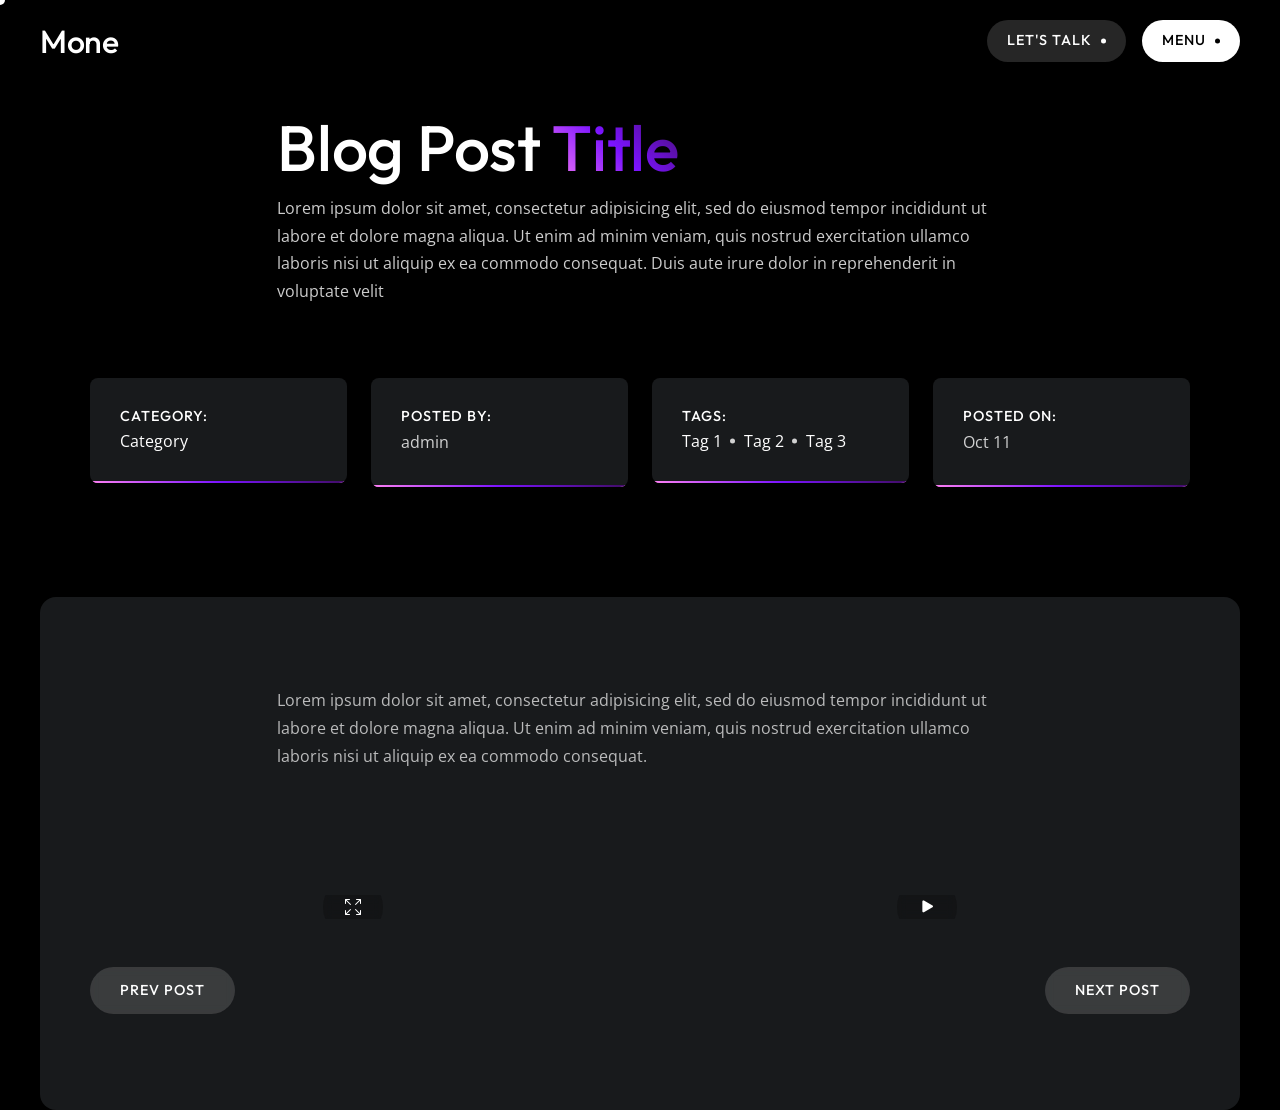
==== commit 8667bb51: "Update blog-single.html" ====
--- a/blog-single.html
+++ b/blog-single.html
@@ -183,9 +183,7 @@
 		</main>
 
 		<!-- Footer -->
-		<div class="py-4 py-lg-5 text-center">
-			<p>&copy; 2023 FlaTheme, All Rights Reserved.</p>
-		</div>
+
 		<!-- end Footer -->
 
 		<!-- Scroll To Top -->
@@ -203,4 +201,4 @@
 		<script src="assets/plugins/plugins.js"></script>
 		<script src="assets/js/functions.js"></script>
 	</body>
-</html>+</html>
